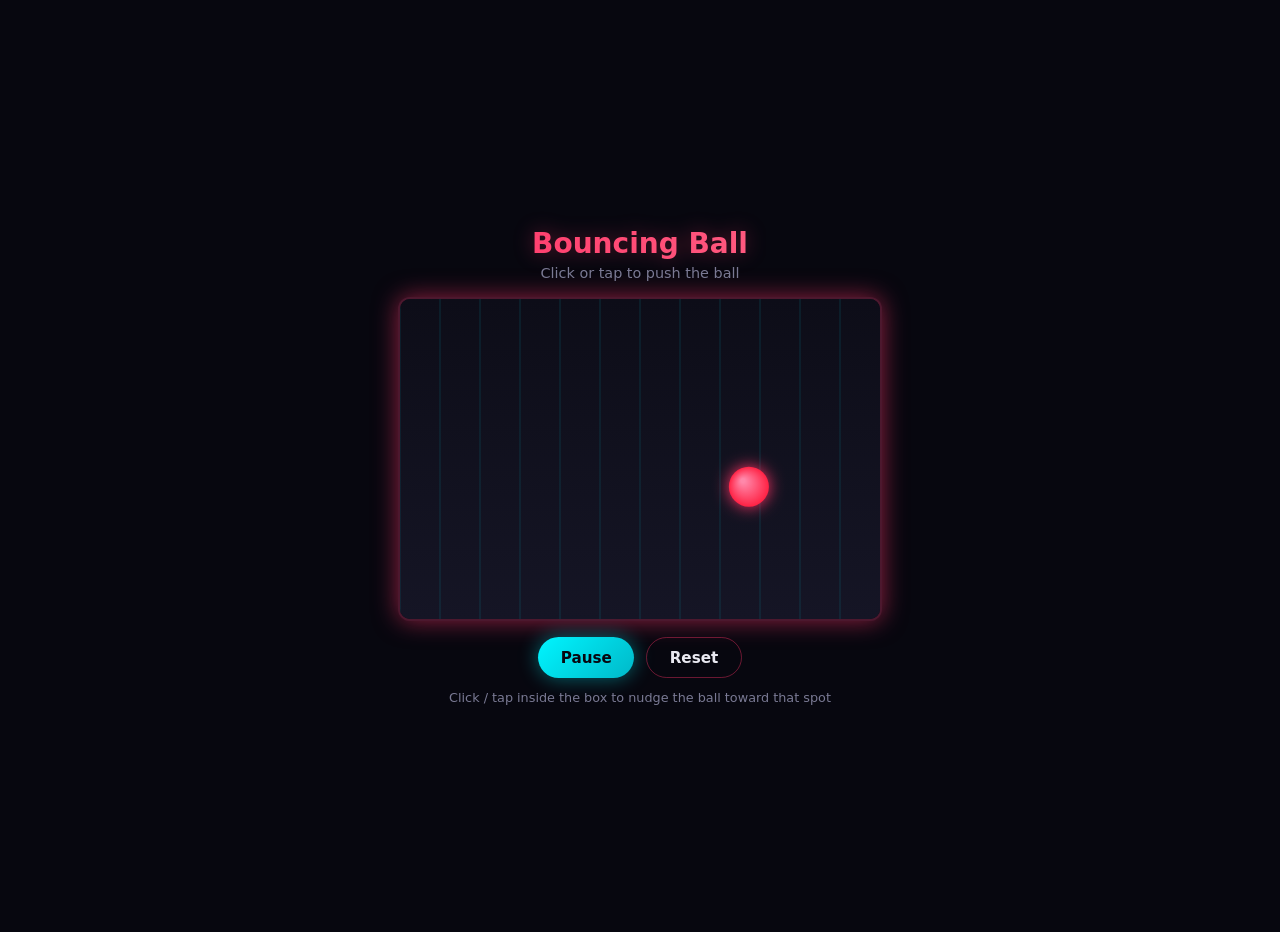
==== bouncing-ball/index.html @ f74972cd "Add Bouncing Ball and organize repo into two game folders Move Flappy Ball into flappy-ball/ without" ====
<!DOCTYPE html>
<html lang="en">
<head>
  <meta charset="UTF-8">
  <meta name="viewport" content="width=device-width, initial-scale=1.0, user-scalable=no">
  <title>Bouncing Ball</title>
  <link rel="stylesheet" href="style.css">
</head>
<body>
  <div class="game-wrapper">
    <header class="hud">
      <h1 class="title">Bouncing Ball</h1>
      <p class="subtitle">Click or tap to push the ball</p>
    </header>

    <div class="arena-container">
      <canvas id="arena" width="480" height="320" aria-label="Bouncing ball arena"></canvas>
    </div>

    <div class="controls">
      <button id="pauseBtn" class="btn btn-primary" type="button">Pause</button>
      <button id="resetBtn" class="btn btn-secondary" type="button">Reset</button>
    </div>

    <footer class="hint">
      Click / tap inside the box to nudge the ball toward that spot
    </footer>
  </div>

  <script src="script.js"></script>
</body>
</html>
---- bouncing-ball/style.css ----
*,
*::before,
*::after {
  box-sizing: border-box;
  margin: 0;
  padding: 0;
}

:root {
  --bg-deep: #07070f;
  --bg-panel: #10101c;
  --neon-red: #ff3366;
  --neon-cyan: #00f5ff;
  --text: #eaeaf2;
  --text-muted: #7a7a94;
  --glow-red: 0 0 24px rgba(255, 51, 102, 0.55);
  --glow-cyan: 0 0 20px rgba(0, 245, 255, 0.4);
}

html,
body {
  min-height: 100%;
  min-height: 100dvh;
  font-family: "Segoe UI", system-ui, sans-serif;
  background: var(--bg-deep);
  color: var(--text);
  display: flex;
  align-items: center;
  justify-content: center;
  padding: 1rem;
  touch-action: manipulation;
}

.game-wrapper {
  width: 100%;
  max-width: 520px;
  text-align: center;
}

.hud {
  margin-bottom: 1rem;
}

.title {
  font-size: clamp(1.4rem, 5vw, 1.75rem);
  font-weight: 700;
  background: linear-gradient(90deg, var(--neon-red), #ff6688);
  -webkit-background-clip: text;
  background-clip: text;
  color: transparent;
  filter: drop-shadow(0 0 10px rgba(255, 51, 102, 0.35));
}

.subtitle {
  margin-top: 0.35rem;
  font-size: 0.9rem;
  color: var(--text-muted);
}

.arena-container {
  border-radius: 12px;
  overflow: hidden;
  border: 2px solid rgba(255, 51, 102, 0.25);
  box-shadow: var(--glow-red), inset 0 0 30px rgba(0, 0, 0, 0.4);
  background: var(--bg-panel);
  cursor: crosshair;
}

#arena {
  display: block;
  width: 100%;
  height: auto;
  aspect-ratio: 480 / 320;
}

.controls {
  display: flex;
  gap: 0.75rem;
  justify-content: center;
  margin-top: 1rem;
}

.btn {
  font-family: inherit;
  font-size: 0.95rem;
  font-weight: 600;
  padding: 0.65rem 1.4rem;
  border: none;
  border-radius: 999px;
  cursor: pointer;
  transition: transform 0.15s ease;
}

.btn-primary {
  color: var(--bg-deep);
  background: linear-gradient(135deg, var(--neon-cyan), #00b8c8);
  box-shadow: var(--glow-cyan);
}

.btn-secondary {
  color: var(--text);
  background: transparent;
  border: 1px solid rgba(255, 51, 102, 0.4);
}

.btn:hover {
  transform: scale(1.04);
}

.btn:active {
  transform: scale(0.97);
}

.hint {
  margin-top: 0.75rem;
  font-size: 0.8rem;
  color: var(--text-muted);
}
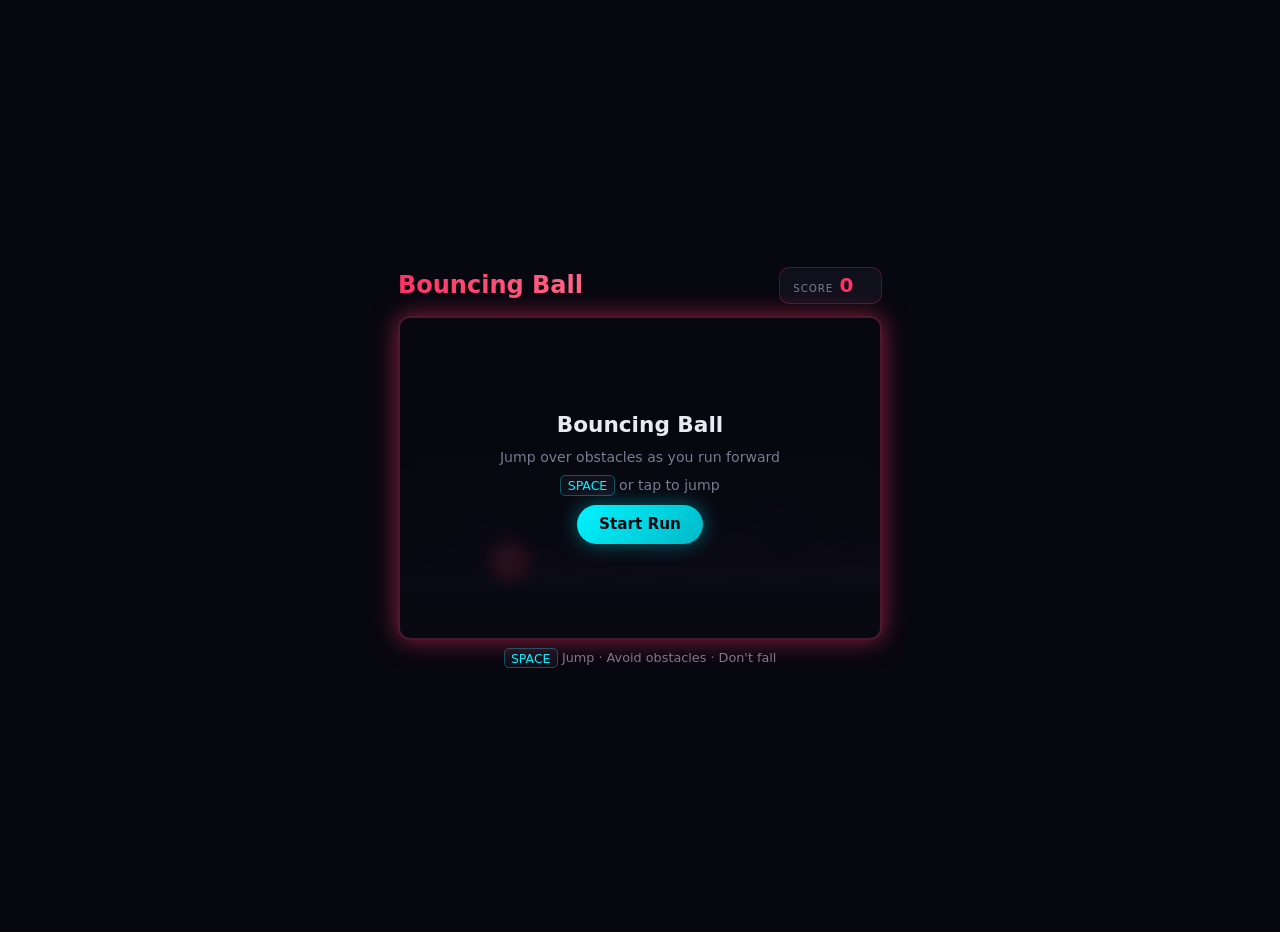
==== commit d6e0e7c1: "Updated Bouncing Ball into side-scrolling obstacle jumping game Co-authored-by: Cursor <cursoragent@" ====
--- a/bouncing-ball/index.html
+++ b/bouncing-ball/index.html
@@ -3,27 +3,38 @@
 <head>
   <meta charset="UTF-8">
   <meta name="viewport" content="width=device-width, initial-scale=1.0, user-scalable=no">
-  <title>Bouncing Ball</title>
+  <title>Bouncing Ball Runner</title>
   <link rel="stylesheet" href="style.css">
 </head>
 <body>
   <div class="game-wrapper">
     <header class="hud">
       <h1 class="title">Bouncing Ball</h1>
-      <p class="subtitle">Click or tap to push the ball</p>
+      <div class="score-panel">
+        <span class="label">Score</span>
+        <span id="score" class="score-value">0</span>
+      </div>
     </header>
 
-    <div class="arena-container">
-      <canvas id="arena" width="480" height="320" aria-label="Bouncing ball arena"></canvas>
-    </div>
+    <div class="arena-container" id="gameArea">
+      <canvas id="arena" width="480" height="320" aria-label="Bouncing ball runner"></canvas>
 
-    <div class="controls">
-      <button id="pauseBtn" class="btn btn-primary" type="button">Pause</button>
-      <button id="resetBtn" class="btn btn-secondary" type="button">Reset</button>
+      <div id="startOverlay" class="overlay">
+        <p class="overlay-title">Bouncing Ball</p>
+        <p class="overlay-hint">Jump over obstacles as you run forward</p>
+        <p class="overlay-controls"><kbd>SPACE</kbd> or tap to jump</p>
+        <button id="startBtn" class="btn btn-primary" type="button">Start Run</button>
+      </div>
+
+      <div id="gameOverOverlay" class="overlay hidden">
+        <p class="overlay-title game-over-text">GAME OVER</p>
+        <p class="final-score">Score: <span id="finalScore">0</span></p>
+        <button id="restartBtn" class="btn btn-primary" type="button">Try Again</button>
+      </div>
     </div>
 
     <footer class="hint">
-      Click / tap inside the box to nudge the ball toward that spot
+      <kbd>SPACE</kbd> Jump · Avoid obstacles · Don't fall
     </footer>
   </div>
 
--- a/bouncing-ball/style.css
+++ b/bouncing-ball/style.css
@@ -29,41 +29,64 @@
   justify-content: center;
   padding: 1rem;
   touch-action: manipulation;
+  -webkit-tap-highlight-color: transparent;
 }
 
 .game-wrapper {
   width: 100%;
   max-width: 520px;
-  text-align: center;
 }
 
 .hud {
-  margin-bottom: 1rem;
+  display: flex;
+  align-items: center;
+  justify-content: space-between;
+  margin-bottom: 0.75rem;
+  gap: 0.5rem;
 }
 
 .title {
-  font-size: clamp(1.4rem, 5vw, 1.75rem);
+  font-size: clamp(1.2rem, 4vw, 1.5rem);
   font-weight: 700;
   background: linear-gradient(90deg, var(--neon-red), #ff6688);
   -webkit-background-clip: text;
   background-clip: text;
   color: transparent;
-  filter: drop-shadow(0 0 10px rgba(255, 51, 102, 0.35));
 }
 
-.subtitle {
-  margin-top: 0.35rem;
-  font-size: 0.9rem;
+.score-panel {
+  display: flex;
+  align-items: baseline;
+  gap: 0.4rem;
+  padding: 0.35rem 0.85rem;
+  background: var(--bg-panel);
+  border-radius: 10px;
+  border: 1px solid rgba(255, 51, 102, 0.25);
+}
+
+.score-panel .label {
+  font-size: 0.65rem;
+  text-transform: uppercase;
+  letter-spacing: 0.08em;
   color: var(--text-muted);
 }
 
+.score-value {
+  font-size: 1.25rem;
+  font-weight: 700;
+  color: var(--neon-red);
+  font-variant-numeric: tabular-nums;
+  min-width: 2ch;
+}
+
 .arena-container {
+  position: relative;
   border-radius: 12px;
   overflow: hidden;
   border: 2px solid rgba(255, 51, 102, 0.25);
   box-shadow: var(--glow-red), inset 0 0 30px rgba(0, 0, 0, 0.4);
   background: var(--bg-panel);
-  cursor: crosshair;
+  cursor: pointer;
 }
 
 #arena {
@@ -73,11 +96,59 @@
   aspect-ratio: 480 / 320;
 }
 
-.controls {
+.overlay {
+  position: absolute;
+  inset: 0;
   display: flex;
+  flex-direction: column;
+  align-items: center;
+  justify-content: center;
   gap: 0.75rem;
-  justify-content: center;
-  margin-top: 1rem;
+  padding: 1.25rem;
+  text-align: center;
+  background: rgba(7, 7, 15, 0.88);
+  backdrop-filter: blur(6px);
+  transition: opacity 0.3s ease, visibility 0.3s ease;
+}
+
+.overlay.hidden {
+  opacity: 0;
+  visibility: hidden;
+  pointer-events: none;
+}
+
+.overlay-title {
+  font-size: 1.35rem;
+  font-weight: 700;
+}
+
+.overlay-hint,
+.overlay-controls,
+.final-score {
+  color: var(--text-muted);
+  font-size: 0.88rem;
+}
+
+.game-over-text {
+  font-size: 1.75rem;
+  color: var(--neon-red);
+  text-shadow: var(--glow-red);
+}
+
+.final-score span {
+  color: var(--neon-cyan);
+  font-weight: 700;
+}
+
+.overlay-controls kbd,
+.hint kbd {
+  padding: 0.1rem 0.4rem;
+  background: var(--bg-panel);
+  border: 1px solid rgba(0, 245, 255, 0.3);
+  border-radius: 5px;
+  font-family: inherit;
+  font-size: 0.78rem;
+  color: var(--neon-cyan);
 }
 
 .btn {
@@ -97,22 +168,13 @@
   box-shadow: var(--glow-cyan);
 }
 
-.btn-secondary {
-  color: var(--text);
-  background: transparent;
-  border: 1px solid rgba(255, 51, 102, 0.4);
-}
-
-.btn:hover {
+.btn-primary:hover {
   transform: scale(1.04);
 }
 
-.btn:active {
-  transform: scale(0.97);
-}
-
 .hint {
-  margin-top: 0.75rem;
+  margin-top: 0.65rem;
+  text-align: center;
   font-size: 0.8rem;
   color: var(--text-muted);
 }
